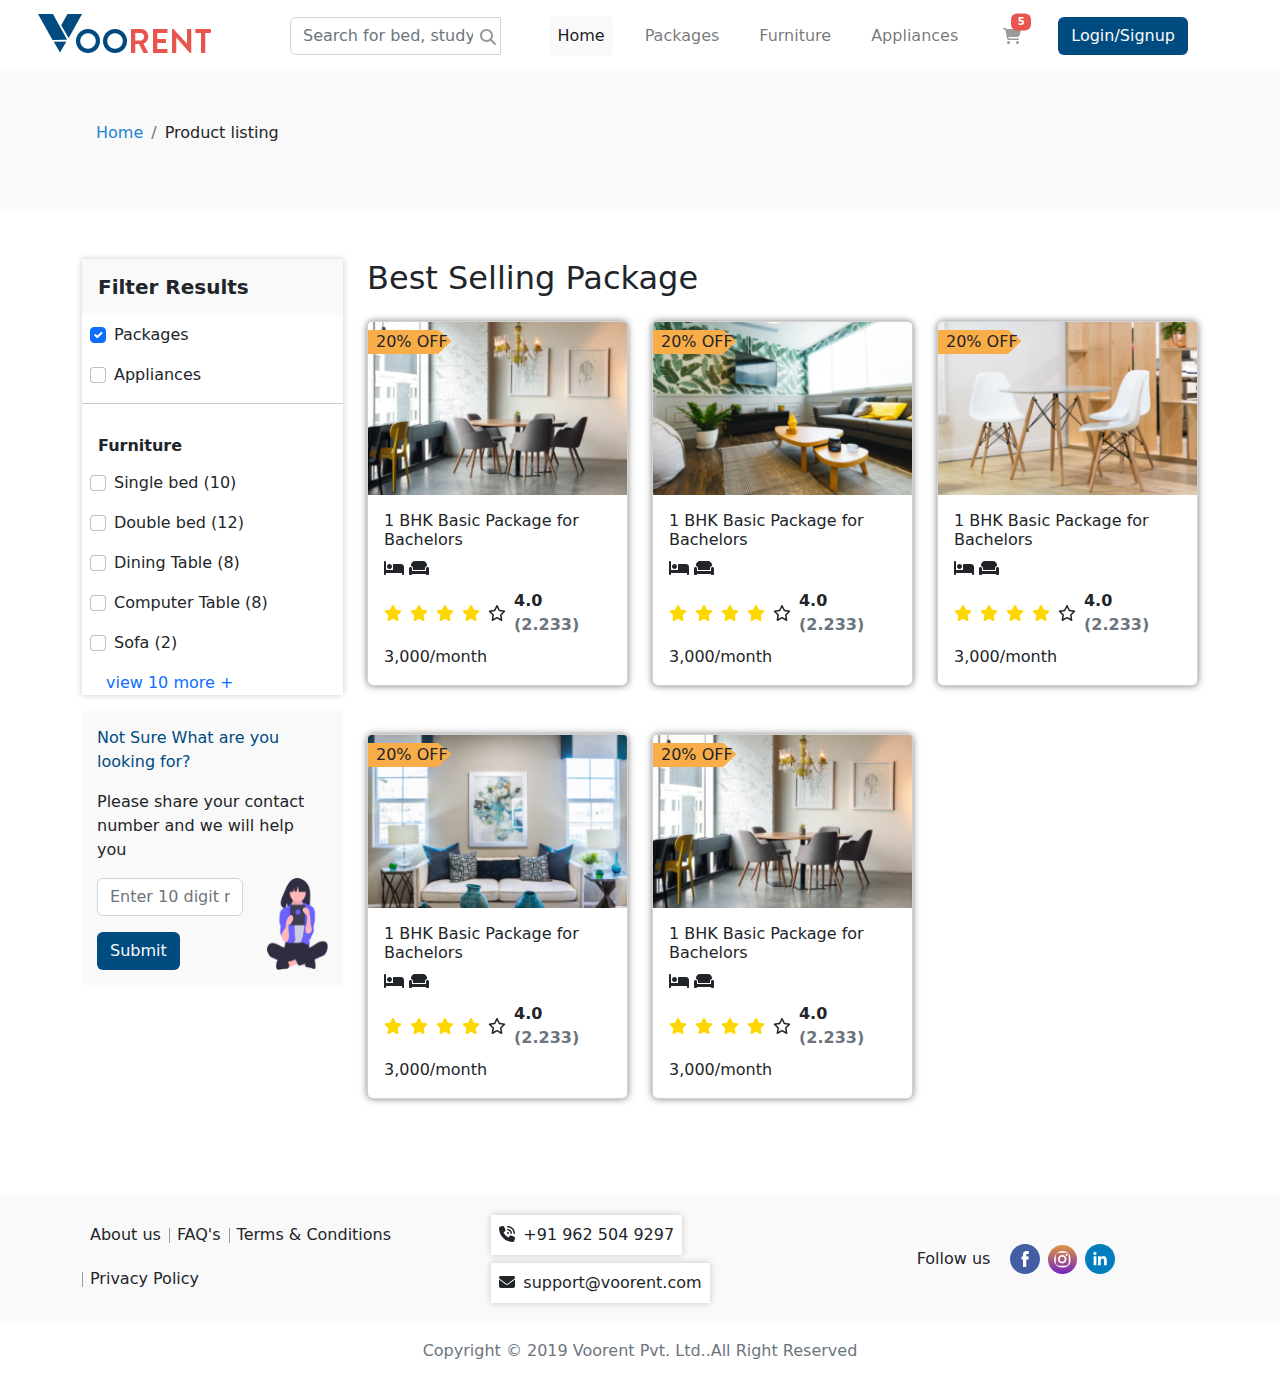
==== package.html @ 4733c978 "up" ====
<html lang="en">
<head>
    <meta charset="UTF-8">
    <meta http-equiv="X-UA-Compatible" content="IE=edge">
    <meta name="viewport" content="width=device-width, initial-scale=1.0">
    <title>Vorent</title>
    <!-- main css -->
    <link rel="stylesheet" href="css/style.css">
    <!-- font awesome -->
    <link rel="stylesheet" href="css/all.min.css">
    <!-- bootstrap css -->
    <link rel="stylesheet" href="css/bootstrap.min.css">
    <!-- font -->
    <link rel="preconnect" href="https://fonts.googleapis.com">
    <link rel="preconnect" href="https://fonts.gstatic.com" crossorigin>
    <link href="https://fonts.googleapis.com/css2?family=Lato:wght@100;300;400;700&display=swap" rel="stylesheet">
    <!-- slick -->
    <link rel="stylesheet" type="text/css" href="css/slick.css">
    <link rel="stylesheet" type="text/css" href="css/slick-theme.css">
</head>
<body>
  
    <!-- navbar -->
    <nav class="navbar navbar-expand-lg">
        <div class="container-fluid">
          <a href="index.html">
            <img src="images/Mask Group 1.png" class="mx-4">
          </a>
          <button class="navbar-toggler" type="button" data-bs-toggle="collapse" data-bs-target="#navbarSupportedContent" aria-controls="navbarSupportedContent" aria-expanded="false" aria-label="Toggle navigation">
            <span class="navbar-toggler-icon"></span>
          </button>
          <form class="d-flex position-relative input-group mb-0 ms-5" role="search">
            <input class="form-control" type="search" placeholder="Search for bed, study table, sofa ...." aria-label="Search">
            <i class="fa-solid icon fa-magnifying-glass search-icon position-absolute"></i>
          </form>
          <div class="collapse navbar-collapse" id="navbarSupportedContent">
            <ul class="navbar-nav ms-5 mb-2 mb-lg-0 nav-pills">
              <li class="nav-item me-4">
                <a class="nav-link active" aria-current="page" href="#">Home</a>
              </li>
              <li class="nav-item me-4">
                <a class="nav-link" href="#">Packages</a>
              </li>
              <li class="nav-item me-4">
                <a class="nav-link" href="#">Furniture</a>
              </li>
              <li class="nav-item me-4">
                <a class="nav-link" href="#">Appliances</a>
              </li>
              <li></li>
            </ul>
          </div>
          <button type="button" class="btn position-relative me-3">
            <i class="fa icon fa-shopping-cart"></i>
            <span class="position-absolute top-0 start-10 translate-middle badge">5</span>
        </button>
        <button type="button" class="btn nav-btn  ms-2 nav-b" data-bs-toggle="modal" data-bs-target="#exampleModal">
          Login/Signup
        </button>
        </div>
      </nav>

      <!-- login -->
      <section>
        <div class="container">
          <div class="modal fade" id="exampleModal" tabindex="-1" aria-labelledby="exampleModalLabel" aria-hidden="true">
              <div class="modal-dialog modal-dialog-centered modal-dialog-scrollable">
                <div class="modal-content">
                  <div class="modal-header">
                    <h1 class="modal-title fs-5" id="exampleModalLabel">Login</h1>
                    <button type="button" class="btn-close" data-bs-dismiss="modal" aria-label="Close"></button>
                  </div>
                  <div class="modal-body">
                    <button class="btn nav-btn w-100" type="button"> <img src="images/facebook (1).png" class="mb-1"> Continue with Facebook</button>
                    <button class="btn w-100 mt-3 border-dark"><img src="images/search.png" class="mb-1"> Continue with Google</button>
                    <hr class="mt-5">
                    <div class="mt-5">
                      <input class="form-control" type="email" placeholder="Enter email address" aria-label="default input example">
                      <input class="form-control mt-3" type="password" placeholder="Enter Password" aria-label="default input example">
                      <div class="mt-3 fp"><a href="" data-bs-target="#exampleModalThree" data-bs-toggle="modal">Forgot Password?</a></div>
                      <button class="btn nav-btn w-100 text-uppercase mt-3">login</button>
                      <h6 class="text-center mt-3 mb-4">Don't have an Account? <a href="" data-bs-target="#exampleModalTwo" data-bs-toggle="modal">Signup</a></h6>
                    </div>
                  </div>
                </div>
              </div>
            </div>
      </div>
      </section>

      <!-- signup -->
      <div class="container">
        <div class="modal fade" id="exampleModalTwo" tabindex="-1" aria-labelledby="exampleModalLabel" aria-hidden="true">
            <div class="modal-dialog modal-dialog-centered modal-dialog-scrollable">
              <div class="modal-content">
                <div class="modal-header">
                  <h1 class="modal-title fs-5" id="exampleModalLabel">Signup</h1>
                  <button type="button" class="btn-close" data-bs-dismiss="modal" aria-label="Close"></button>
                </div>
                <div class="modal-body">
                  <button class="btn nav-btn w-100" type="button"> <img src="images/facebook (1).png" class="mb-1"> Continue with Facebook</button>
                  <button class="btn w-100 mt-3 border-dark"><img src="images/search.png" class="mb-1"> Continue with Google</button>
                  <hr class="mt-5">
                  <div class="mt-5">
                    <input class="form-control" type="text" placeholder="Enter full name" aria-label="default input example">
                    <input class="form-control mt-3" type="email" placeholder="Enter email address" aria-label="default input example">
                    <input class="form-control my-3" type="password" placeholder="Enter Password" aria-label="default input example">
                    <button class="btn nav-btn w-100 text-uppercase mt-3">signup</button>
                    <h6 class="text-center mt-3 mb-4">Already have an Account? <a href="" data-bs-target="#exampleModal" data-bs-toggle="modal">Login</a></h6>
                  </div>
                </div>
              </div>
            </div>
          </div>
     </div>

     <!-- forgot password -->
     <div class="container"> 
      <div class="modal fade" id="exampleModalThree" tabindex="-1" aria-labelledby="exampleModalLabel" aria-hidden="true">
        <div class="modal-dialog modal-dialog-centered modal-dialog-scrollable">
          <div class="modal-content">
            <div class="modal-header">
              <h1 class="modal-title fs-5" id="exampleModalLabel">Forgot password</h1>
              <button type="button" class="btn-close" data-bs-dismiss="modal" aria-label="Close"></button>
            </div>
            <div class="modal-body">
              <p>Enter the email address associated with your
                account and we'll email you an OTP to verify
                it's you</p>
              <input class="form-control" type="email" placeholder="Enter email address" aria-label="default input example">
              <button class="btn nav-btn w-100 text-uppercase mt-3" data-bs-target="#exampleModalFour" data-bs-toggle="modal">send otp</button>
              <h6 class="text-center mt-3 mb-4">Already have an Account? <a href="" data-bs-target="#exampleModal" data-bs-toggle="modal">Login</a></h6>
            </div> 
          </div>
        </div>
      </div>
     </div> 

     <!-- otp -->
     <div class="container"> 
      <div class="modal fade" id="exampleModalFour" tabindex="-1" aria-labelledby="exampleModalLabel" aria-hidden="true">
        <div class="modal-dialog modal-dialog-centered modal-dialog-scrollable">
          <div class="modal-content">
            <div class="modal-header">
              <h1 class="modal-title fs-5" id="exampleModalLabel">Enter OTP</h1>
              <button type="button" class="btn-close" data-bs-dismiss="modal" aria-label="Close"></button>
            </div>
            <div class="modal-body text-center">
              <h6>Please enter the OTP sent to</h6> 
              <div> 
                <span>A code has been sent to</span> <small>pa*******@gmail.com</small> 
              </div> 
              <h6 class="fw-bold mt-3">
                Enter 6 Digit OTP Below
              </h6>
              <div id="otp" class="inputs d-flex flex-row justify-content-center mt-2"> 
                <input class="m-2 text-center form-control rounded" type="text" id="first" maxlength="1" /> 
                <input class="m-2 text-center form-control rounded" type="text" id="second" maxlength="1" /> 
                <input class="m-2 text-center form-control rounded" type="text" id="third" maxlength="1" /> 
                <input class="m-2 text-center form-control rounded" type="text" id="fourth" maxlength="1" /> 
                <input class="m-2 text-center form-control rounded" type="text" id="fifth" maxlength="1" /> 
                <input class="m-2 text-center form-control rounded" type="text" id="sixth" maxlength="1" /> 
              </div>
              <h6 class="text-center mt-3 mb-4">Didn't recieve OTP yet?<a href="" data-bs-target="#exampleModal" data-bs-toggle="modal">Resend OTP</a></h6>
              <button class="btn nav-btn w-100 text-uppercase" data-bs-target="#exampleModalFour" data-bs-toggle="modal">validate otp</button>
            </div> 
          </div>
        </div>
      </div>
     </div> 
           
           
      <!-- breadcrumb -->
      <nav aria-label="breadcrumb" class="ps-5 bread">
        <ol class="breadcrumb ps-5">
          <li class="breadcrumb-item home">Home</li>
          <li class="breadcrumb-item" aria-current="page">Product listing</li>
        </ol>
      </nav>

      <!-- selling packages -->
      <section id="selling" class="py-5">
        <div class="container">
            <div class="row">
                <div class="col-lg-3">
                    <div class="form">
                        <h5 class="fw-bold sell-title p-3">Filter Results</h5>
                        <div class="form-check mx-2">
                            <input class="form-check-input" type="checkbox" value="" id="flexCheckChecked" checked>
                            <label class="form-check-label">
                             Packages
                            </label>
                          </div>
                          <div class="form-check mx-2 mt-3">
                            <input class="form-check-input" type="checkbox" value="" id="flexCheckDefault">
                            <label class="form-check-label">
                             Appliances
                            </label>
                          </div>
                          <hr>
                          <h6 class="fw-bold p-3 pb-0">Furniture</h6>
                          <div class="form-check mx-2 my-3">
                            <input class="form-check-input" type="checkbox" value="" id="flexCheckDefault">
                            <label class="form-check-label">
                              Single bed (10)
                            </label>
                          </div>
                          <div class="form-check mx-2 my-3">
                            <input class="form-check-input" type="checkbox" value="" id="flexCheckDefault">
                            <label class="form-check-label">
                              Double bed (12)
                            </label>
                          </div>
                          <div class="form-check mx-2 my-3">
                            <input class="form-check-input" type="checkbox" value="" id="flexCheckDefault">
                            <label class="form-check-label">
                              Dining Table (8)
                            </label>
                          </div>
                          <div class="form-check mx-2 my-3">
                            <input class="form-check-input" type="checkbox" value="" id="flexCheckDefault">
                            <label class="form-check-label">
                              Computer Table (8)
                            </label>
                          </div>
                          <div class="form-check mx-2 my-3">
                            <input class="form-check-input" type="checkbox" value="" id="flexCheckDefault">
                            <label class="form-check-label">
                              Sofa (2)
                            </label>
                          </div>
                          <p>
                            <a class="mx-4 mb-2 text-decoration-none" data-bs-toggle="collapse" href="#collapseExample" role="button" aria-expanded="false" aria-controls="collapseExample">
                              view 10 more +
                            </a>
                          </p>
                          <div class="collapse" id="collapseExample">
                            <div class="form-check mx-2 my-3">
                              <input class="form-check-input" type="checkbox" value="" id="flexCheckDefault">
                              <label class="form-check-label">
                                Chairs (5)
                              </label>
                            </div>
                            <div class="form-check mx-2 my-3">
                              <input class="form-check-input" type="checkbox" value="" id="flexCheckDefault">
                              <label class="form-check-label">
                                Small Table (9)
                              </label>
                            </div>
                          </div>
                    </div>
                    <div class="box pack-box">
                        <p class="sell-p">
                            Not Sure What are you looking for?
                        </p>
                        <p>Please share your contact number and we will help you</p>
                        <div class="row">
                          <div class="col-8">
                            <input class="form-control" type="text" placeholder="Enter 10 digit mobile no." aria-label="default input example">
                            <button type="button" class="btn nav-btn mt-3">Submit</button>
                          </div>
                          <div class="col-4">
                            <img src="images/Group 1203@2x.png" class="img-fluid h-100">
                          </div>
                        </div>
                    </div>
                </div>
                <div class="col-lg-9">
                  <h2 class="text-capitalize mb-4">best selling package</h2>
                    <div class="row">
                        <div class="col-lg-4">
                            <div class="card card-pack position-relative">
                              <a href="product.html">
                                <img src="images/packages/behzad-ghaffarian-nhWgZNV85LQ-unsplash.png" class="w-100">
                                </a>
                              <img src="images/Path 2043.png" alt="" class="mt-2 position-absolute position-relative img-fluid">
                              <p class="position-absolute px-2 mt-2">20% OFF</p>
                              <div class="m-3">
                                <h6>1 BHK Basic Package for Bachelors</h6>
                                <i class="fa-solid fa-bed"></i>
                                <i class="fa-solid fa-couch"></i>
                                <div class="my-2 d-flex align-items-center">
                                  <i class="fa-solid fa-star gold-star"></i>
                                  <i class="fa-solid fa-star ms-2 gold-star"></i>
                                  <i class="fa-solid fa-star ms-2 gold-star"></i>
                                  <i class="fa-solid fa-star ms-2 gold-star"></i>
                                  <i class="fa-regular fa-star ms-2"></i>
                                  <p class="fw-bold mb-0 ms-2">4.0 <span class="text-muted">(2.233)</span></p>
                                </div>
                                <span>3,000/month</span>
                              </div>
                            </div>
                          </div>
                          <div class="col-lg-4">
                            <div class="card card-pack">
                              <a href="product.html">
                                <img src="images/packages/dan-gold-4HG3Ca3EzWw-unsplash.png" class="w-100">
                                </a>
                              <img src="images/Path 2043.png" alt="" class="mt-2 position-absolute position-relative img-fluid">
                              <p class="position-absolute px-2 mt-2">20% OFF</p>
                              <div class="m-3">
                                <h6>1 BHK Basic Package for Bachelors</h6>
                                <i class="fa-solid fa-bed"></i>
                                <i class="fa-solid fa-couch"></i>
                                <div class="my-2 d-flex align-items-center">
                                  <i class="fa-solid fa-star gold-star"></i>
                                  <i class="fa-solid fa-star ms-2 gold-star"></i>
                                  <i class="fa-solid fa-star ms-2 gold-star"></i>
                                  <i class="fa-solid fa-star ms-2 gold-star"></i>
                                  <i class="fa-regular fa-star ms-2"></i>
                                  <p class="fw-bold mb-0 ms-2">4.0 <span class="text-muted">(2.233)</span></p>
                                </div>
                                <span>3,000/month</span>
                              </div>
                            </div>
                          </div>
                          <div class="col-lg-4">
                            <div class="card card-pack">
                              <a href="product.html">
                                <img src="images/packages/mark-west-Fg_4Wn1r0bU-unsplash.png" class="w-100">
                                </a>
                              <img src="images/Path 2043.png" alt="" class="mt-2 position-absolute position-relative img-fluid">
                              <p class="position-absolute px-2 mt-2">20% OFF</p>
                              <div class="m-3">
                                <h6>1 BHK Basic Package for Bachelors</h6>
                                <i class="fa-solid fa-bed"></i>
                                <i class="fa-solid fa-couch"></i>
                                <div class="my-2 d-flex align-items-center">
                                  <i class="fa-solid fa-star gold-star"></i>
                                  <i class="fa-solid fa-star ms-2 gold-star"></i>
                                  <i class="fa-solid fa-star ms-2 gold-star"></i>
                                  <i class="fa-solid fa-star ms-2 gold-star"></i>
                                  <i class="fa-regular fa-star ms-2"></i>
                                  <p class="fw-bold mb-0 ms-2">4.0 <span class="text-muted">(2.233)</span></p>
                                </div>
                                <span>3,000/month</span>
                              </div>
                            </div>
                          </div>
                    </div>
                    <div class="row my-5">
                        <div class="col-lg-4">
                            <div class="card card-pack">
                              <a href="product.html">
                                <img src="images/packages/neonbrand-Wp7t4cWN-68-unsplash.png" class="w-100">
                                </a>
                              <img src="images/Path 2043.png" alt="" class="mt-2 position-absolute position-relative img-fluid">
                              <p class="position-absolute px-2 mt-2">20% OFF</p>
                              <div class="m-3">
                                <h6>1 BHK Basic Package for Bachelors</h6>
                                <i class="fa-solid fa-bed"></i>
                                <i class="fa-solid fa-couch"></i>
                                <div class="my-2 d-flex align-items-center">
                                  <i class="fa-solid fa-star gold-star"></i>
                                  <i class="fa-solid fa-star ms-2 gold-star"></i>
                                  <i class="fa-solid fa-star ms-2 gold-star"></i>
                                  <i class="fa-solid fa-star ms-2 gold-star"></i>
                                  <i class="fa-regular fa-star ms-2"></i>
                                  <p class="fw-bold mb-0 ms-2">4.0 <span class="text-muted">(2.233)</span></p>
                                </div>
                                <span>3,000/month</span>
                              </div>
                            </div>
                          </div>
                          <div class="col-lg-4">
                            <div class="card card-pack">
                              <a href="product.html">
                                <img src="images/packages/behzad-ghaffarian-nhWgZNV85LQ-unsplash.png" class="w-100">
                                </a>
                              <img src="images/Path 2043.png" alt="" class="mt-2 position-absolute position-relative img-fluid">
                              <p class="position-absolute px-2 mt-2 pack-p">20% OFF</p>
                              <div class="m-3">
                                <h6>1 BHK Basic Package for Bachelors</h6>
                                <i class="fa-solid fa-bed"></i>
                                <i class="fa-solid fa-couch"></i>
                                <div class="my-2 d-flex align-items-center">
                                  <i class="fa-solid fa-star gold-star"></i>
                                  <i class="fa-solid fa-star ms-2 gold-star"></i>
                                  <i class="fa-solid fa-star ms-2 gold-star"></i>
                                  <i class="fa-solid fa-star ms-2 gold-star"></i>
                                  <i class="fa-regular fa-star ms-2"></i>
                                  <p class="fw-bold mb-0 ms-2">4.0 <span class="text-muted">(2.233)</span></p>
                                </div>
                                <span>3,000/month</span>
                              </div>
                            </div>
                          </div>
                    </div>
                </div>
            </div>
        </div>
      </section>





      <!-- footer -->
      <section id="footer" class="py-3">
        <div class="container">
          <div class="row d-flex align-content-center g-3">
            <div class="col-lg-4 d-flex flex-wrap mt-4">
              <p class="px-2 mb-0 mt-1">About us</p>
              <p class="px-2 mb-0 mt-1 p-foot">FAQ's</p>
              <p class="px-2 mb-0 mt-1 p-foot">Terms & Conditions</p>
              <p class="px-2 mb-0 mt-1 p-foot">Privacy Policy</p>
            </div>
            <div class="col-lg-4 d-flex flex-wrap align-items-center g-3 mx-4">
              <span class="bg-white p-2 mx-2 my-1 span-foot"><i class="fa-solid fa-phone-volume me-2"></i>+91 962 504 9297</span>
              <span class="bg-white p-2 mx-2 my-1 span-foot"><i class="fa-solid fa-envelope me-2"></i>support@voorent.com</span>
            </div>
            <div class="col-lg-3 d-flex align-items-center ms-3">
              <p class="mb-0 mx-3">Follow us</p>
              <img src="images/Group 24.png" class="img-fluid mx-1">
              <img src="images/instagram.png" class="img-fluid mx-1 ig">
              <img src="images/Group 26.png" class="img-fluid mx-1">
            </div>
          </div>
        </div>
      </section>

      <!-- copyright -->
      <section class="py-3 text-center">
        <div class="text-capitalize text-muted">Copyright &copy; 2019 Voorent Pvt. Ltd..all right reserved</div>
      </section>


      <!-- script -->
      <script src="js/bootstrap.bundle.min.js"></script>
      <script src="js/all.min.js"></script>
</body>
</html>
---- css/style.css ----
*{
    margin: 0;
    padding: 0;
    box-sizing: border-box;
}
:root{
    --background:#F9F9F9;
    --primary:#004B80;
    --secondary:#E8554E;
    --heading:#000000;
    --sub-heading:#9A9A9A;
    --border:#DEDEDF;
}


body{
    font-family: 'Lato', sans-serif;
}
/* ---------------nav------------------------- */
nav .input-group{
    max-width: 400px;
}

.search-icon{
    bottom: 10px;
    right: 5px;
}

.icon{
 color: var(--sub-heading);
}

.badge{
    background-color: var(--secondary) !important;
    border-radius: 20px;
    font-size: 10px !important;
}

.active{
    background-color: var(--background) !important;
}

.nav-btn{
    color: var(--background) !important;
    background-color: var(--primary) !important;
}
.nav-b{
    margin-right: 80px !important;
}
/* -------------------header--------------------- */
#header{
    background-color: #EFEFEF;
}

.box{
    background-color: white;
    padding: 50px 20px;
}

.header-btn{
    border: 1px solid var(--primary) !important;
    color: var(--primary) !important;
}
.header-box{
    box-shadow: 0 0 7px 0 rgba(0, 0, 0, 0.5);
}
.why{
    background-color: var(--secondary);
    color: white;
    top: 0;
    left: 0;
    font-size: 12px;
    padding: 5px 32px;
    border-radius: 0px 0px 10px 0;
}

/* ---------------------login/signup--------------- */
.fp{
    text-align: right !important;
}

.fp a{
    text-decoration: none;
}

/* ---------------------services------------------- */
.s-box{
    padding: 30px;
    background-color: var(--background);
    min-height: 100%;
}

/* -----------------------packages------------------- */
.card-pack{
    box-shadow: 0 0 7px 0 rgba(0, 0, 0, 0.5);
}

.gold-star{
    color: gold;
}



/* renting */
#renting{
    background: var(--background);
}
#renting .box{
    text-align: left;
}

/* review */
.rev-card{
    min-height: 100%;
}
.rev-img{
    position: relative;
}
.img-r{
    border: 8px solid #f2f2f2;
    border-radius: 80px;
}
.coma{
    position: absolute;
    top: 0;
    left: 33%;
}

.rev-span{
    color: var(--secondary);
}

/* ----------------------footer-------------------- */
#footer{
    background-color: var(--background);
}

.p-foot{
    position: relative;
}
.p-foot::before{
    position: absolute;
    content: '';
    top: 5;
    left: 0;
    height: 15px;
    width: 1px;
    background-color: var(--sub-heading);
}

.span-foot{
    box-shadow: 0 0 7px 0 rgba(0, 0, 0, 0.2);
}

.fa-facebook{
    background-color: #435EA3;
    color: white;
}

.ig{
    background: linear-gradient(#DE953E,#7423C0);
    color: white;
    padding: 6;
    border-radius: 20px;
}

.fa-linkedin{
    background-color: #007DBD;
    color: white;
}

.bread{
    background-color: var(--background);
    padding: 50px;
}
.home{
    color: #2185D0 !important;
}

.form{
    box-shadow: 0 0 7px 0 rgba(0, 0, 0, 0.2);
}

.sell-title{
    background-color: var(--background);
}

/* swiper */
.swiper {
    width: 100%;
    height: 100%;
  }

  .swiper-slide {
    text-align: center;
    font-size: 18px;
    background: #fff;
    display: flex;
    justify-content: center;
    align-items: center;
  }

.swiper {
    width: 100%;
    height: 300px;
    margin-left: auto;
    margin-right: auto;
  }

  .swiper-slide {
    background-size: cover;
    background-position: center;
  }

  .mySwiper2 {
    height: 50%;
    width: 100%;
  }

  .mySwiper {
    height: 100%;
    box-sizing: border-box;
    padding: 10px 0;
  }

  .mySwiper .swiper-slide {
    width: 25%;
    height: 100%;
  }

  .mySwiper .swiper-slide-thumb-active {
    opacity: 1;
  }

  .swiper-slide img {
    display: block;
    width: 100%;
    height: 100%;
    object-fit: cover;
  }

  .swiper-pagination-bullet,.swiper-pagination-bullet-active{
    background-color: red !important;
  }

  /* .pack-p{
    font-size: 12px;
    top: 10;
  } */

  .pack-box{
    background-color: var(--background);
    padding: 15px;
  }
.sell-p{
    color:#004B80;
}

/* .collapse.show{
    height: 100px !important;
} */
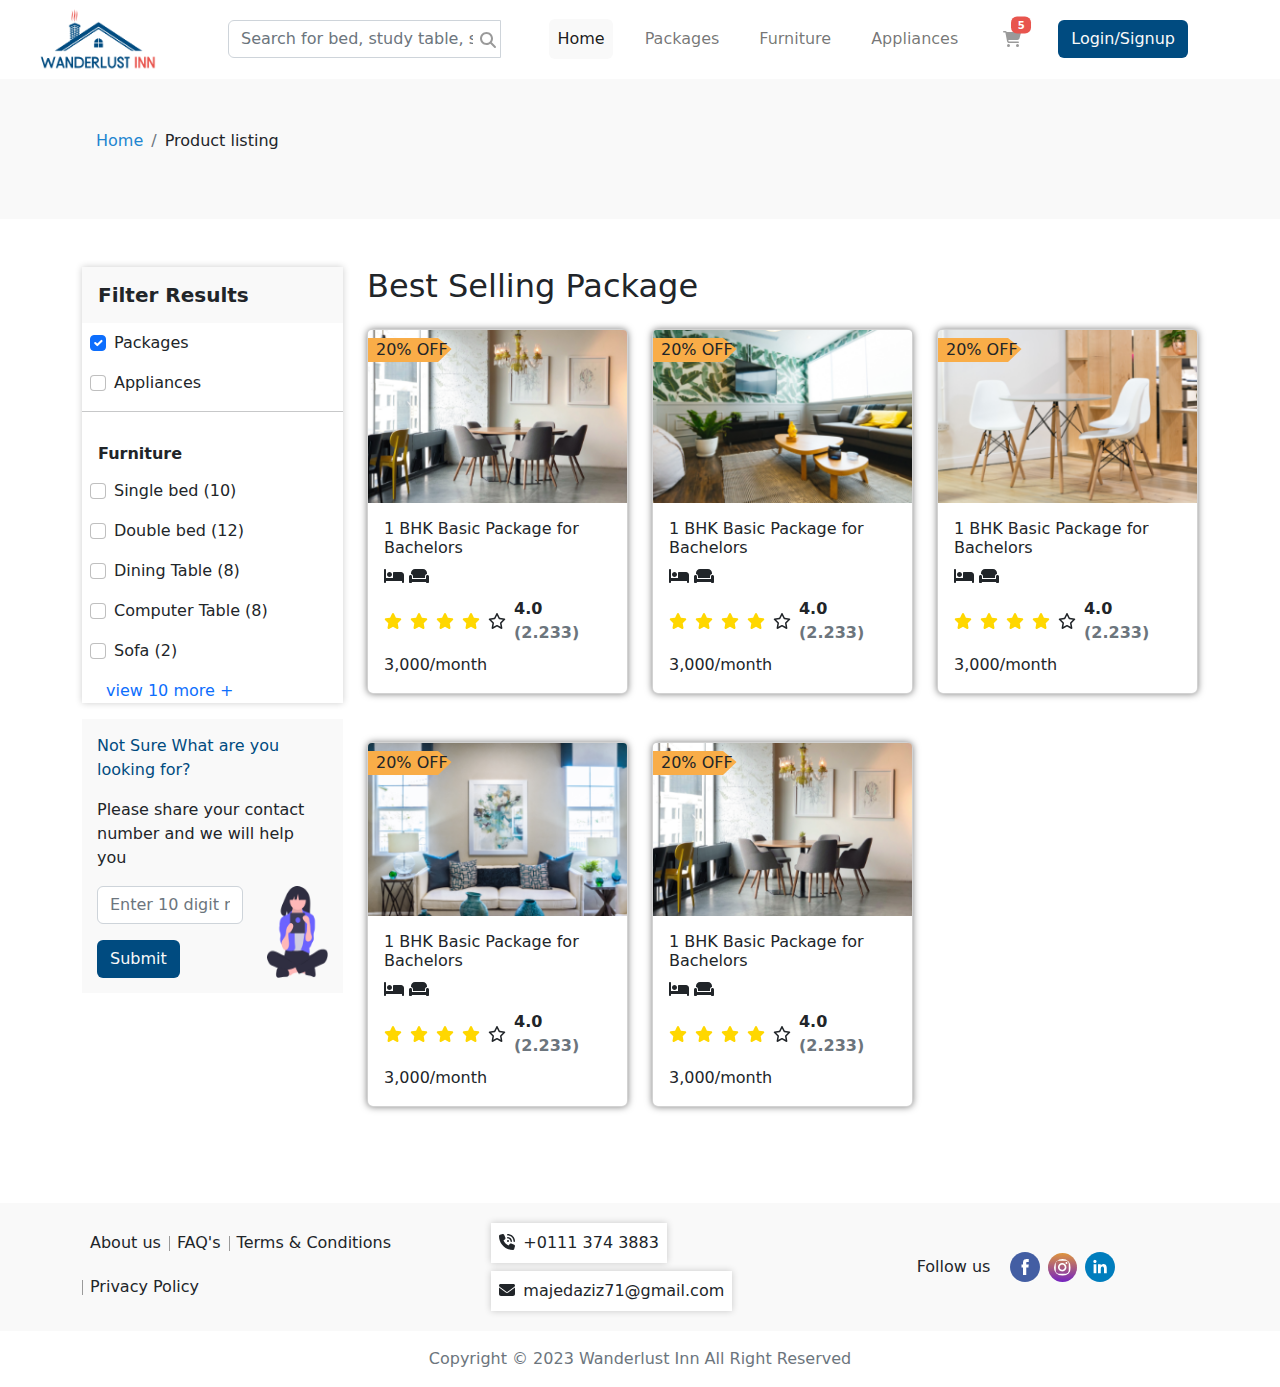
==== commit 25220ad4: "logos" ====
--- a/package.html
+++ b/package.html
@@ -24,7 +24,7 @@
     <nav class="navbar navbar-expand-lg">
         <div class="container-fluid">
           <a href="index.html">
-            <img src="images/Mask Group 1.png" class="mx-4">
+            <img src="images/Gray Minimalist Hotel House Logo .png" class="mx-4 logo">
           </a>
           <button class="navbar-toggler" type="button" data-bs-toggle="collapse" data-bs-target="#navbarSupportedContent" aria-controls="navbarSupportedContent" aria-expanded="false" aria-label="Toggle navigation">
             <span class="navbar-toggler-icon"></span>
@@ -406,8 +406,8 @@
               <p class="px-2 mb-0 mt-1 p-foot">Privacy Policy</p>
             </div>
             <div class="col-lg-4 d-flex flex-wrap align-items-center g-3 mx-4">
-              <span class="bg-white p-2 mx-2 my-1 span-foot"><i class="fa-solid fa-phone-volume me-2"></i>+91 962 504 9297</span>
-              <span class="bg-white p-2 mx-2 my-1 span-foot"><i class="fa-solid fa-envelope me-2"></i>support@voorent.com</span>
+              <span class="bg-white p-2 mx-2 my-1 span-foot"><i class="fa-solid fa-phone-volume me-2"></i>+0111 374 3883</span>
+              <span class="bg-white p-2 mx-2 my-1 span-foot"><i class="fa-solid fa-envelope me-2"></i>majedaziz71@gmail.com</span>
             </div>
             <div class="col-lg-3 d-flex align-items-center ms-3">
               <p class="mb-0 mx-3">Follow us</p>
@@ -421,7 +421,7 @@
 
       <!-- copyright -->
       <section class="py-3 text-center">
-        <div class="text-capitalize text-muted">Copyright &copy; 2019 Voorent Pvt. Ltd..all right reserved</div>
+        <div class="text-capitalize text-muted">Copyright &copy; 2023 Wanderlust Inn all right reserved</div>
       </section>
 
 
--- a/css/style.css
+++ b/css/style.css
@@ -17,6 +17,9 @@
     font-family: 'Lato', sans-serif;
 }
 /* ---------------nav------------------------- */
+.logo{
+    width: 120px;
+}
 nav .input-group{
     max-width: 400px;
 }
